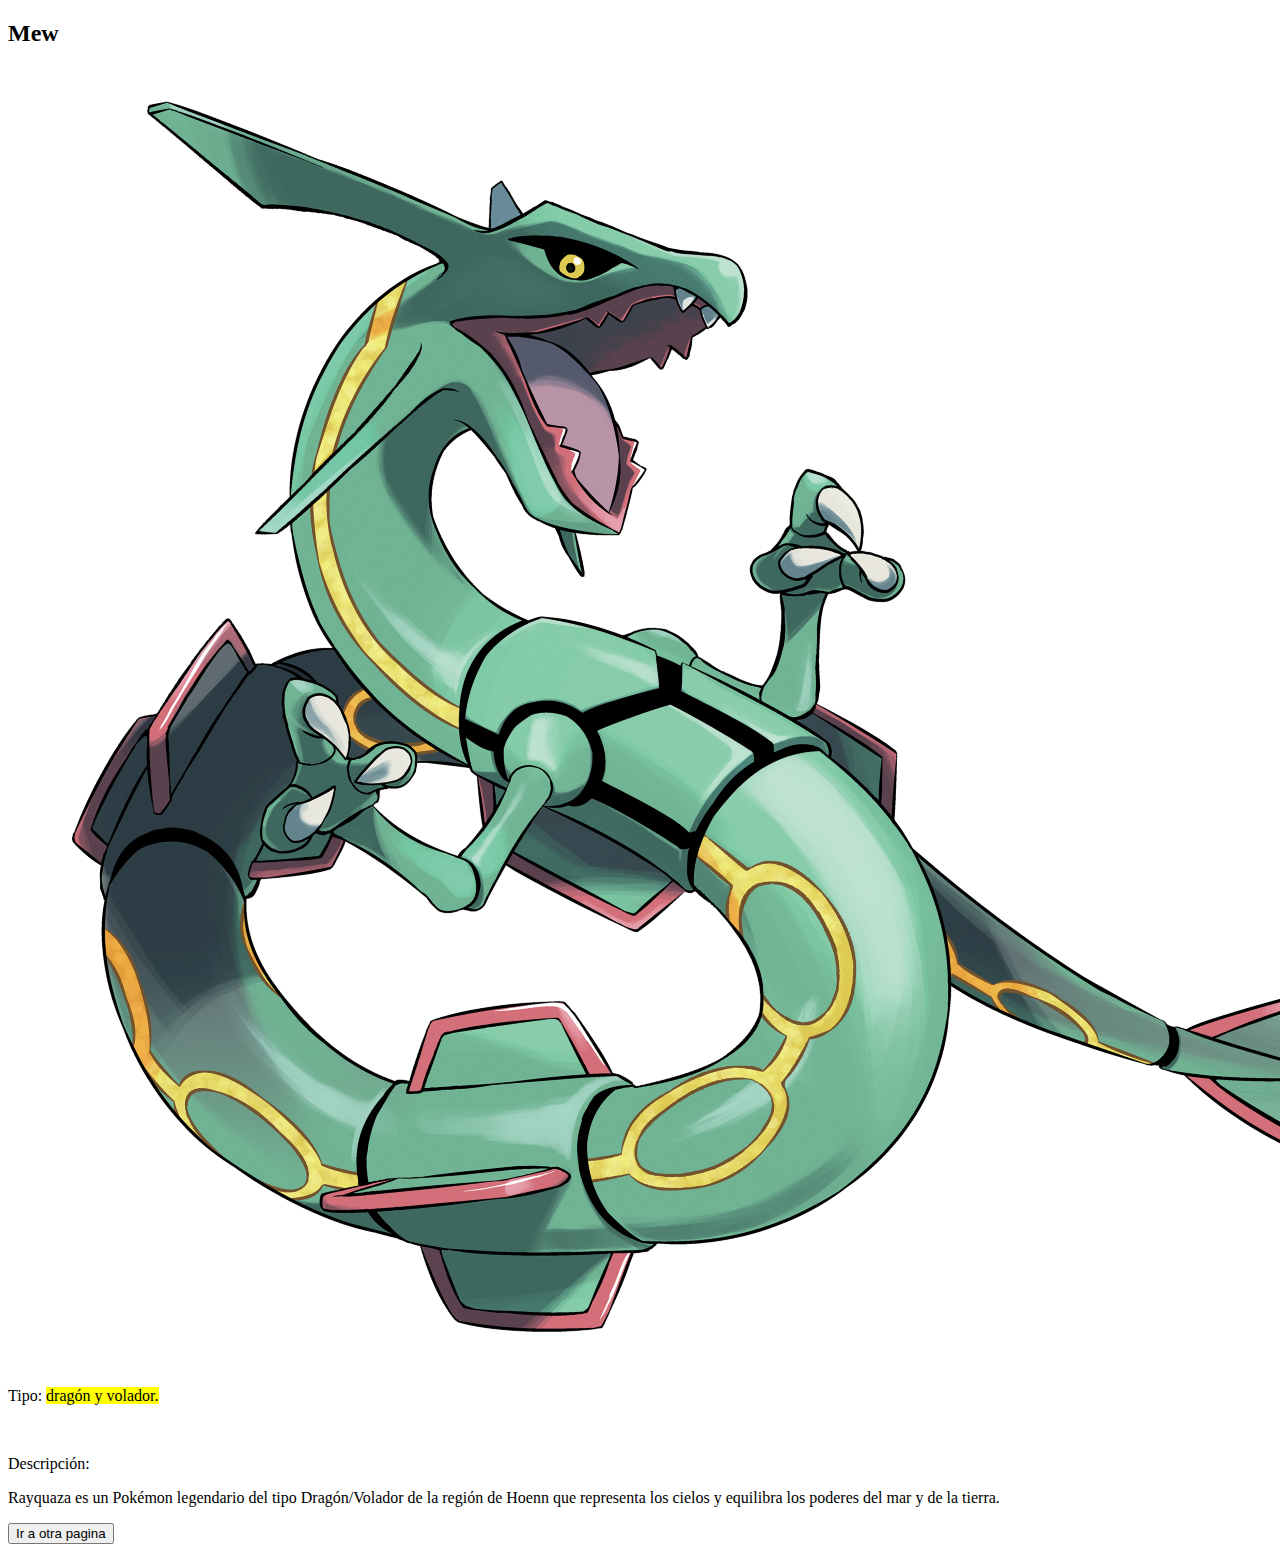
==== rayquaza.html @ 71757839 "Create rayquaza.html" ====
<!DOCTYPE html>
<html lang="en">
<head>
    <meta charset="UTF-8">
    <meta http-equiv="X-UA-Compatible" content="IE=edge">
    <meta name="viewport" content="width=device-width, initial-scale=1.0">
    <title>Rayquaza</title>
    <link rel="icon" href="img/rayquaza.png">
    <link rel="stylesheet" href="rayquaza.css">
    <link rel="preconnect" href="https://fonts.googleapis.com">
    <link rel="preconnect" href="https://fonts.gstatic.com" crossorigin>
    <link href="https://fonts.googleapis.com/css2?family=Press+Start+2P&display=swap" rel="stylesheet">
</head>
<body>
    <h2>Mew</h2>
    <img src="img/rayquaza.png" alt="foto de Rayquaza">
    <p>Tipo: <mark>dragón y volador.</mark></p>
    <br>
    <p>Descripción:</p>
    <p>Rayquaza es un Pokémon legendario del tipo Dragón/Volador de la región de Hoenn que representa los cielos y equilibra los poderes del mar y de la tierra.</p>
    <button onclick="window.location.href='index.html'">Ir a otra pagina</button>
</body>
</html>
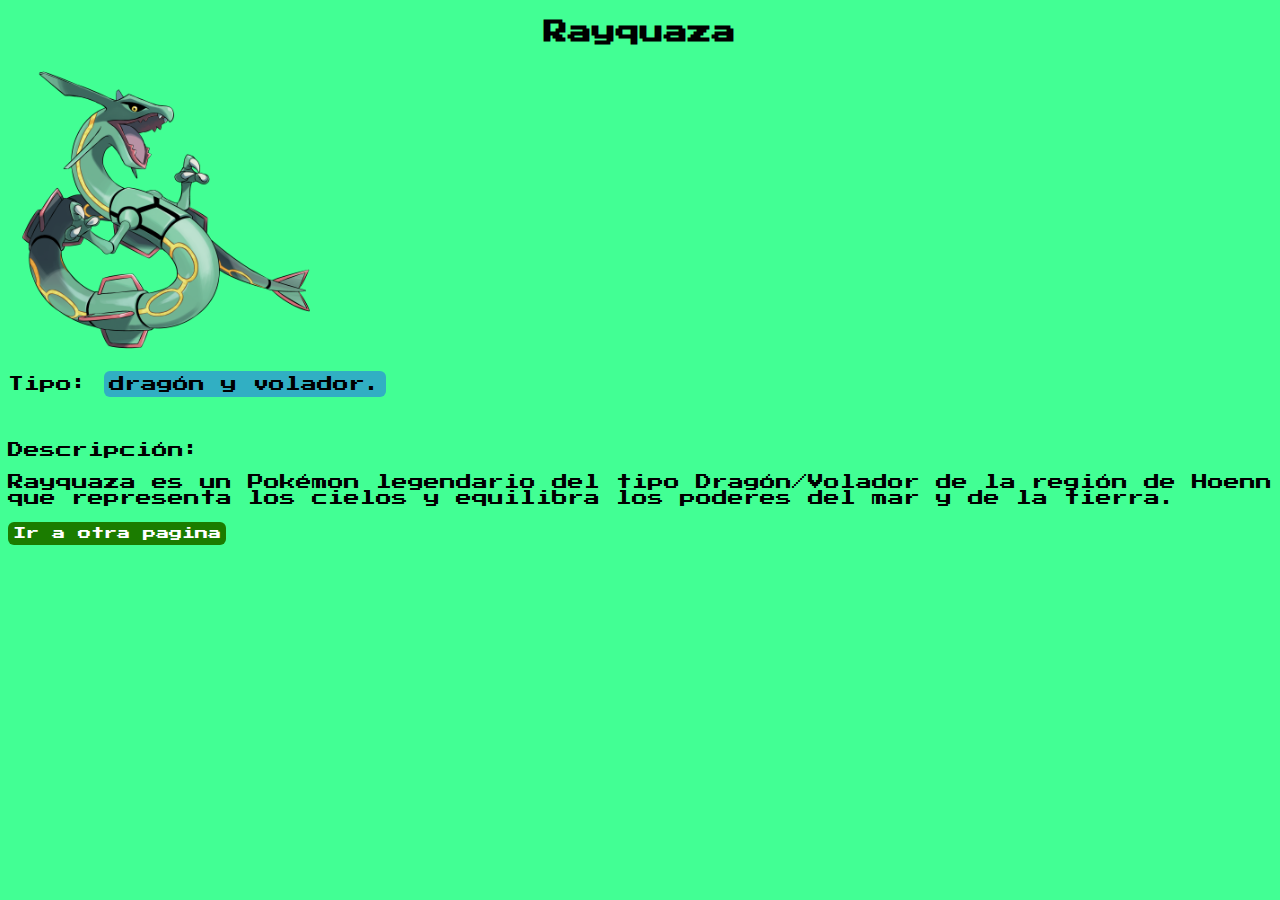
==== commit bb56f06a: "Update rayquaza.html" ====
--- a/rayquaza.html
+++ b/rayquaza.html
@@ -12,7 +12,7 @@
     <link href="https://fonts.googleapis.com/css2?family=Press+Start+2P&display=swap" rel="stylesheet">
 </head>
 <body>
-    <h2>Mew</h2>
+    <h2>Rayquaza</h2>
     <img src="img/rayquaza.png" alt="foto de Rayquaza">
     <p>Tipo: <mark>dragón y volador.</mark></p>
     <br>
--- a/rayquaza.css
+++ b/rayquaza.css
@@ -0,0 +1,26 @@
+body{
+    background-color: rgb(66, 255, 148);
+}
+h2{
+    font-family: 'Press Start 2P', cursive;
+    text-align: center;
+}
+p{
+    font-family: 'Press Start 2P', cursive;
+}
+mark{
+    background-color: rgb(49, 175, 195);
+    border-radius: 6px;
+    padding: 5px;
+}
+img{
+    width: 25%;
+}
+button{
+    background-color: rgb(27, 124, 0);
+    border-radius: 6px;
+    padding: 5px;
+    font-family: 'Press Start 2P', cursive;
+    color: rgb(255, 255, 255);
+    border: rgb(27, 124, 0);
+}